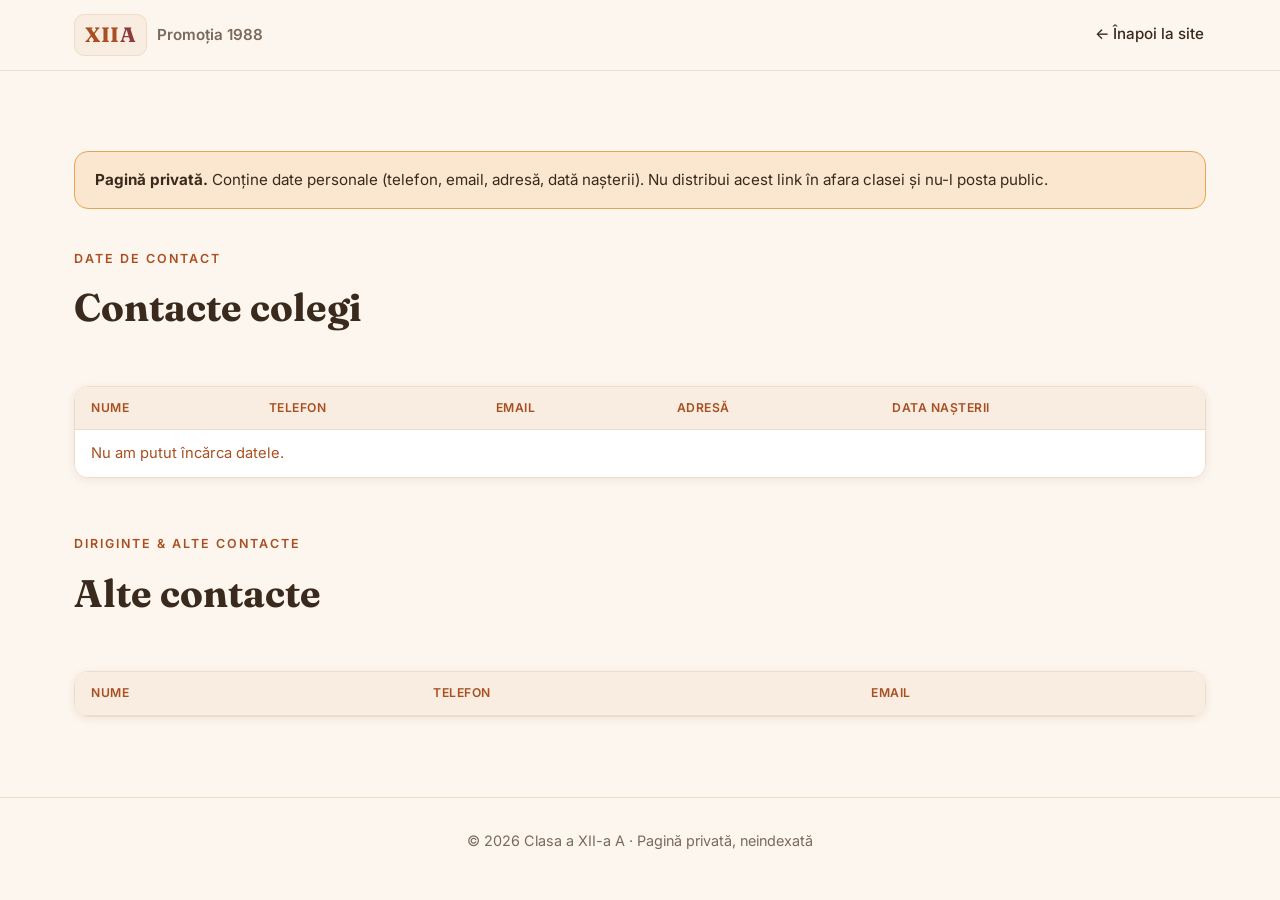
==== contact.html @ 1f1b90fe "Initial commit: site reintalnire clasa a XII-a A, Promotia 1988 Homepage cu hero, grid colegi (37) s" ====
<!DOCTYPE html>
<html lang="ro">
<head>
<meta charset="UTF-8">
<meta name="viewport" content="width=device-width, initial-scale=1.0">
<meta name="robots" content="noindex, nofollow, noarchive">
<title>Contacte private · Clasa a XII-a A</title>
<meta name="description" content="Pagină privată, neindexată — nu distribui acest link public.">
<link rel="preconnect" href="https://fonts.googleapis.com">
<link rel="preconnect" href="https://fonts.gstatic.com" crossorigin>
<link href="https://fonts.googleapis.com/css2?family=Fraunces:opsz,wght@9..144,500;9..144,600;9..144,700&family=Inter:wght@400;500;600;700&display=swap" rel="stylesheet">
<link rel="stylesheet" href="assets/css/style.css">
<link rel="stylesheet" href="assets/css/contact.css">
</head>
<body>

<header class="site-header">
  <div class="container header-inner">
    <a class="brand" href="index.html">
      <span class="brand-mark">XII<span class="brand-mark-accent">A</span></span>
      <span class="brand-text">Promoția 1988</span>
    </a>
    <nav class="main-nav" aria-label="Navigare">
      <a href="index.html">&larr; Înapoi la site</a>
    </nav>
  </div>
</header>

<main>
  <section class="section">
    <div class="container">
      <div class="privacy-banner" role="alert">
        <strong>Pagină privată.</strong> Conține date personale (telefon, email, adresă, dată nașterii). Nu distribui acest link în afara clasei și nu-l posta public.
      </div>

      <div class="section-heading" style="text-align:left; margin-left:0;">
        <p class="section-eyebrow">Date de contact</p>
        <h2>Contacte colegi</h2>
      </div>

      <div class="table-scroll">
        <table class="contact-table" id="contact-table">
          <thead>
            <tr>
              <th>Nume</th>
              <th>Telefon</th>
              <th>Email</th>
              <th>Adresă</th>
              <th>Data nașterii</th>
            </tr>
          </thead>
          <tbody id="contact-table-body"></tbody>
        </table>
      </div>

      <div class="section-heading" style="text-align:left; margin-left:0; margin-top:56px;">
        <p class="section-eyebrow">Diriginte &amp; alte contacte</p>
        <h2>Alte contacte</h2>
      </div>
      <div class="table-scroll">
        <table class="contact-table" id="extra-table">
          <thead>
            <tr>
              <th>Nume</th>
              <th>Telefon</th>
              <th>Email</th>
            </tr>
          </thead>
          <tbody id="extra-table-body"></tbody>
        </table>
      </div>
    </div>
  </section>
</main>

<footer class="site-footer">
  <div class="container footer-inner">
    <p>&copy; <span id="footer-year"></span> Clasa a XII-a A &middot; Pagină privată, neindexată</p>
  </div>
</footer>

<script src="assets/js/contact.js"></script>
</body>
</html>
---- assets/css/style.css ----
:root {
  --color-bg: #fdf6ee;
  --color-bg-alt: #f8ede0;
  --color-surface: #ffffff;
  --color-text: #3a2a1e;
  --color-text-muted: #7a6a5c;
  --color-primary: #c9642c;
  --color-primary-dark: #a94f21;
  --color-secondary: #e8a355;
  --color-accent: #8c3a3a;
  --color-border: #ecdcc8;
  --shadow-sm: 0 2px 8px rgba(60, 40, 20, 0.08);
  --shadow-md: 0 8px 24px rgba(60, 40, 20, 0.12);
  --shadow-lg: 0 16px 40px rgba(60, 40, 20, 0.18);
  --radius-md: 14px;
  --radius-lg: 22px;
  --font-heading: "Fraunces", Georgia, serif;
  --font-body: "Inter", system-ui, -apple-system, Segoe UI, Roboto, sans-serif;
}

* { box-sizing: border-box; }

html { scroll-behavior: smooth; }

body {
  margin: 0;
  font-family: var(--font-body);
  color: var(--color-text);
  background: var(--color-bg);
  line-height: 1.55;
}

img { max-width: 100%; display: block; }

.container {
  width: 100%;
  max-width: 1180px;
  margin: 0 auto;
  padding: 0 24px;
}

/* ---------- Header ---------- */

.site-header {
  position: sticky;
  top: 0;
  z-index: 50;
  background: rgba(253, 246, 238, 0.85);
  backdrop-filter: blur(8px);
  border-bottom: 1px solid var(--color-border);
}

.header-inner {
  display: flex;
  align-items: center;
  justify-content: space-between;
  padding: 14px 24px;
}

.brand {
  display: flex;
  align-items: center;
  gap: 10px;
  text-decoration: none;
  color: var(--color-text);
}

.brand-mark {
  font-family: var(--font-heading);
  font-weight: 700;
  font-size: 1.3rem;
  color: var(--color-primary-dark);
  background: var(--color-bg-alt);
  border: 1px solid var(--color-border);
  border-radius: 10px;
  padding: 4px 10px;
  letter-spacing: 0.5px;
}

.brand-mark-accent { color: var(--color-accent); }

.brand-text {
  font-weight: 600;
  font-size: 0.95rem;
  color: var(--color-text-muted);
}

.main-nav {
  display: flex;
  gap: 28px;
}

.main-nav a {
  color: var(--color-text);
  text-decoration: none;
  font-weight: 500;
  font-size: 0.95rem;
  padding: 6px 2px;
  border-bottom: 2px solid transparent;
  transition: color 0.2s ease, border-color 0.2s ease;
}

.main-nav a:hover {
  color: var(--color-primary-dark);
  border-color: var(--color-secondary);
}

/* ---------- Hero ---------- */

.hero {
  position: relative;
  overflow: hidden;
  padding: 96px 0 84px;
  background: linear-gradient(160deg, #fbe6cf 0%, #fdf6ee 55%, #fdf6ee 100%);
}

.hero-glow {
  position: absolute;
  inset: -30% -10% auto -10%;
  height: 520px;
  background: radial-gradient(60% 60% at 50% 0%, rgba(201, 100, 44, 0.22), rgba(201, 100, 44, 0));
  pointer-events: none;
}

.hero-inner {
  position: relative;
  text-align: center;
  max-width: 760px;
}

.hero-eyebrow {
  text-transform: uppercase;
  letter-spacing: 2px;
  font-size: 0.8rem;
  font-weight: 600;
  color: var(--color-primary-dark);
  margin: 0 0 18px;
}

.hero-title {
  font-family: var(--font-heading);
  font-size: clamp(2.4rem, 5vw, 3.8rem);
  line-height: 1.12;
  margin: 0 0 20px;
  color: var(--color-text);
}

.hero-title span {
  color: var(--color-primary-dark);
}

.hero-subtitle {
  font-size: 1.15rem;
  color: var(--color-text-muted);
  margin: 0 auto 34px;
  max-width: 560px;
}

.hero-actions {
  display: flex;
  justify-content: center;
  gap: 16px;
  flex-wrap: wrap;
}

.btn {
  display: inline-flex;
  align-items: center;
  gap: 8px;
  padding: 13px 28px;
  border-radius: 999px;
  font-weight: 600;
  font-size: 0.98rem;
  text-decoration: none;
  transition: transform 0.15s ease, box-shadow 0.15s ease, background 0.15s ease;
}

.btn-primary {
  background: var(--color-primary);
  color: #fff8f0;
  box-shadow: var(--shadow-md);
}

.btn-primary:hover {
  background: var(--color-primary-dark);
  transform: translateY(-2px);
  box-shadow: var(--shadow-lg);
}

/* ---------- Section headings ---------- */

.section { padding: 80px 0; }
.section:nth-of-type(even) { background: var(--color-bg-alt); }

.section-heading {
  text-align: center;
  max-width: 620px;
  margin: 0 auto 48px;
}

.section-eyebrow {
  text-transform: uppercase;
  letter-spacing: 2px;
  font-size: 0.78rem;
  font-weight: 600;
  color: var(--color-primary-dark);
  margin: 0 0 10px;
}

.section-heading h2 {
  font-family: var(--font-heading);
  font-size: clamp(1.8rem, 3vw, 2.4rem);
  margin: 0 0 12px;
}

.section-lead {
  color: var(--color-text-muted);
  margin: 0;
  font-size: 1.05rem;
}

/* ---------- Colegi grid ---------- */

.colegi-grid {
  display: grid;
  grid-template-columns: repeat(auto-fill, minmax(220px, 1fr));
  gap: 26px;
}

.coleg-card {
  background: var(--color-surface);
  border-radius: var(--radius-lg);
  overflow: hidden;
  box-shadow: var(--shadow-sm);
  border: 1px solid var(--color-border);
  cursor: pointer;
  transition: transform 0.2s ease, box-shadow 0.2s ease;
}

.coleg-card:hover {
  transform: translateY(-6px);
  box-shadow: var(--shadow-lg);
}

.coleg-photo-wrap {
  aspect-ratio: 1 / 1;
  overflow: hidden;
  background: var(--color-bg-alt);
}

.coleg-photo-wrap img {
  width: 100%;
  height: 100%;
  object-fit: cover;
  transition: transform 0.35s ease;
}

.coleg-card:hover .coleg-photo-wrap img {
  transform: scale(1.06);
}

.coleg-info {
  padding: 16px 18px 20px;
}

.coleg-name {
  font-weight: 600;
  font-size: 1.02rem;
  margin: 0 0 4px;
  color: var(--color-text);
}

.coleg-city {
  margin: 0;
  font-size: 0.9rem;
  color: var(--color-text-muted);
  display: flex;
  align-items: center;
  gap: 6px;
}

.coleg-city::before {
  content: "\1F4CD";
  font-size: 0.85em;
}

.coleg-photo-count {
  display: inline-block;
  margin-top: 8px;
  font-size: 0.78rem;
  color: var(--color-primary-dark);
  background: var(--color-bg-alt);
  border-radius: 999px;
  padding: 3px 10px;
}

/* ---------- Albume foto ---------- */

.albume-grid {
  display: grid;
  grid-template-columns: repeat(auto-fill, minmax(240px, 1fr));
  gap: 22px;
}

.album-card {
  display: flex;
  align-items: center;
  gap: 16px;
  background: var(--color-surface);
  border: 1px solid var(--color-border);
  border-radius: var(--radius-md);
  padding: 18px 20px;
  text-decoration: none;
  color: var(--color-text);
  box-shadow: var(--shadow-sm);
  transition: transform 0.2s ease, box-shadow 0.2s ease, border-color 0.2s ease;
}

.album-card:hover {
  transform: translateY(-4px);
  box-shadow: var(--shadow-md);
  border-color: var(--color-secondary);
}

.album-icon {
  flex: none;
  width: 46px;
  height: 46px;
  border-radius: 50%;
  background: var(--color-bg-alt);
  color: var(--color-primary-dark);
  display: flex;
  align-items: center;
  justify-content: center;
}

.album-icon svg { width: 22px; height: 22px; }

.album-body { flex: 1; min-width: 0; }

.album-title {
  margin: 0 0 4px;
  font-weight: 600;
  font-size: 0.98rem;
  line-height: 1.3;
}

.album-cta {
  font-size: 0.82rem;
  color: var(--color-primary-dark);
  font-weight: 600;
}

/* ---------- Video ---------- */

.video-grid {
  display: grid;
  grid-template-columns: repeat(auto-fill, minmax(280px, 1fr));
  gap: 26px;
}

.video-card {
  background: var(--color-surface);
  border-radius: var(--radius-lg);
  overflow: hidden;
  box-shadow: var(--shadow-sm);
  border: 1px solid var(--color-border);
  transition: transform 0.2s ease, box-shadow 0.2s ease;
}

.video-card:hover {
  transform: translateY(-6px);
  box-shadow: var(--shadow-lg);
}

.video-thumb {
  position: relative;
  aspect-ratio: 16 / 9;
  background: #1a1210;
  cursor: pointer;
  overflow: hidden;
}

.video-thumb img {
  width: 100%;
  height: 100%;
  object-fit: cover;
  transition: transform 0.35s ease, filter 0.2s ease;
}

.video-card:hover .video-thumb img {
  transform: scale(1.05);
  filter: brightness(0.85);
}

.video-thumb iframe {
  width: 100%;
  height: 100%;
  border: 0;
  display: block;
}

.video-play-btn {
  position: absolute;
  inset: 0;
  margin: auto;
  width: 60px;
  height: 60px;
  border-radius: 50%;
  background: rgba(201, 100, 44, 0.92);
  color: #fff8f0;
  display: flex;
  align-items: center;
  justify-content: center;
  pointer-events: none;
  box-shadow: 0 6px 18px rgba(60, 40, 20, 0.35);
}

.video-play-btn svg { width: 22px; height: 22px; margin-left: 3px; }

.video-info { padding: 14px 18px 18px; }

.video-title {
  margin: 0;
  font-weight: 600;
  font-size: 0.98rem;
  color: var(--color-text);
}

/* ---------- Footer ---------- */

.site-footer {
  padding: 32px 0;
  text-align: center;
  color: var(--color-text-muted);
  font-size: 0.9rem;
  border-top: 1px solid var(--color-border);
}

.footer-inner p { margin: 0; }

/* ---------- Lightbox ---------- */

.lightbox {
  position: fixed;
  inset: 0;
  background: rgba(30, 20, 12, 0.88);
  display: flex;
  align-items: center;
  justify-content: center;
  z-index: 100;
}

.lightbox[hidden] { display: none; }

.lightbox-img {
  max-width: min(86vw, 640px);
  max-height: 78vh;
  border-radius: var(--radius-md);
  box-shadow: var(--shadow-lg);
}

.lightbox-caption {
  position: absolute;
  bottom: 40px;
  left: 0;
  right: 0;
  text-align: center;
  color: #fdf6ee;
  font-weight: 600;
}

.lightbox-close {
  position: absolute;
  top: 24px;
  right: 28px;
  background: none;
  border: none;
  color: #fdf6ee;
  font-size: 2rem;
  line-height: 1;
  cursor: pointer;
}

.lightbox-nav {
  background: rgba(253, 246, 238, 0.15);
  border: none;
  color: #fdf6ee;
  font-size: 1.4rem;
  width: 48px;
  height: 48px;
  border-radius: 50%;
  cursor: pointer;
  transition: background 0.2s ease;
}

.lightbox-nav:hover { background: rgba(253, 246, 238, 0.3); }

.lightbox-prev { position: absolute; left: 16px; }
.lightbox-next { position: absolute; right: 16px; }

/* ---------- Responsive ---------- */

@media (max-width: 640px) {
  .header-inner { padding: 12px 16px; }
  .brand-text { display: none; }
  .hero { padding: 64px 0 56px; }
  .section { padding: 56px 0; }
  .colegi-grid { grid-template-columns: repeat(auto-fill, minmax(150px, 1fr)); gap: 16px; }
  .lightbox-nav { width: 40px; height: 40px; font-size: 1.1rem; }
}
---- assets/css/contact.css ----
.privacy-banner {
  background: #fbe6cf;
  border: 1px solid var(--color-secondary);
  color: var(--color-text);
  border-radius: var(--radius-md);
  padding: 16px 20px;
  margin-bottom: 40px;
  font-size: 0.95rem;
}

.table-scroll {
  overflow-x: auto;
  border-radius: var(--radius-md);
  border: 1px solid var(--color-border);
  box-shadow: var(--shadow-sm);
}

.contact-table {
  width: 100%;
  border-collapse: collapse;
  background: var(--color-surface);
  font-size: 0.92rem;
  white-space: nowrap;
}

.contact-table th,
.contact-table td {
  text-align: left;
  padding: 12px 16px;
  border-bottom: 1px solid var(--color-border);
}

.contact-table th {
  background: var(--color-bg-alt);
  color: var(--color-primary-dark);
  font-weight: 600;
  text-transform: uppercase;
  font-size: 0.76rem;
  letter-spacing: 0.5px;
}

.contact-table tbody tr:last-child td { border-bottom: none; }
.contact-table tbody tr:hover { background: var(--color-bg-alt); }

.contact-table td.muted { color: var(--color-text-muted); }
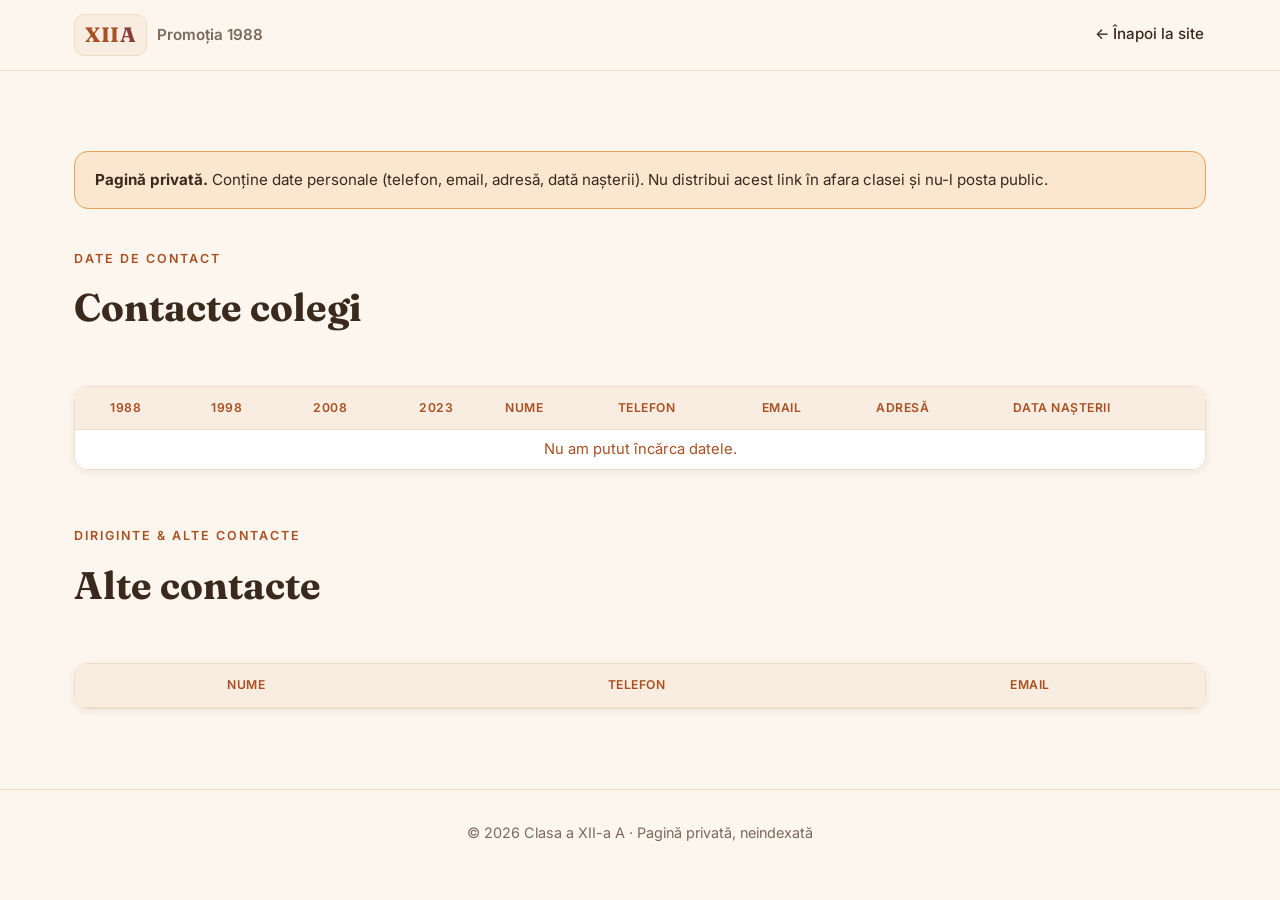
==== commit 994d6284: "Adauga coloanele foto 1988/1998/2008/2023 in tabelul de contacte Recreeaza structura "Date personale" ====
--- a/contact.html
+++ b/contact.html
@@ -42,6 +42,10 @@
         <table class="contact-table" id="contact-table">
           <thead>
             <tr>
+              <th>1988</th>
+              <th>1998</th>
+              <th>2008</th>
+              <th>2023</th>
               <th>Nume</th>
               <th>Telefon</th>
               <th>Email</th>
--- a/assets/css/style.css
+++ b/assets/css/style.css
@@ -294,6 +294,17 @@
   padding: 3px 10px;
 }
 
+.in-memoriam-frame {
+  border: 4px solid #1a1a1a;
+}
+
+.in-memoriam-label {
+  margin: 6px 0 0;
+  font-size: 0.82rem;
+  font-style: italic;
+  color: var(--color-text-muted);
+}
+
 /* ---------- Albume foto ---------- */
 
 .albume-grid {
--- a/assets/css/contact.css
+++ b/assets/css/contact.css
@@ -42,4 +42,16 @@
 .contact-table tbody tr:last-child td { border-bottom: none; }
 .contact-table tbody tr:hover { background: var(--color-bg-alt); }
 
-.contact-table td.muted { color: var(--color-text-muted); }
+.contact-table td.muted { color: var(--color-text-muted); text-align: center; }
+
+.contact-table th:nth-child(-n+4) { text-align: center; }
+.contact-table td:nth-child(-n+4) { padding: 8px; text-align: center; }
+
+.contact-thumb {
+  width: 48px;
+  height: 58px;
+  object-fit: cover;
+  border-radius: 4px;
+  display: inline-block;
+  border: 1px solid var(--color-border);
+}
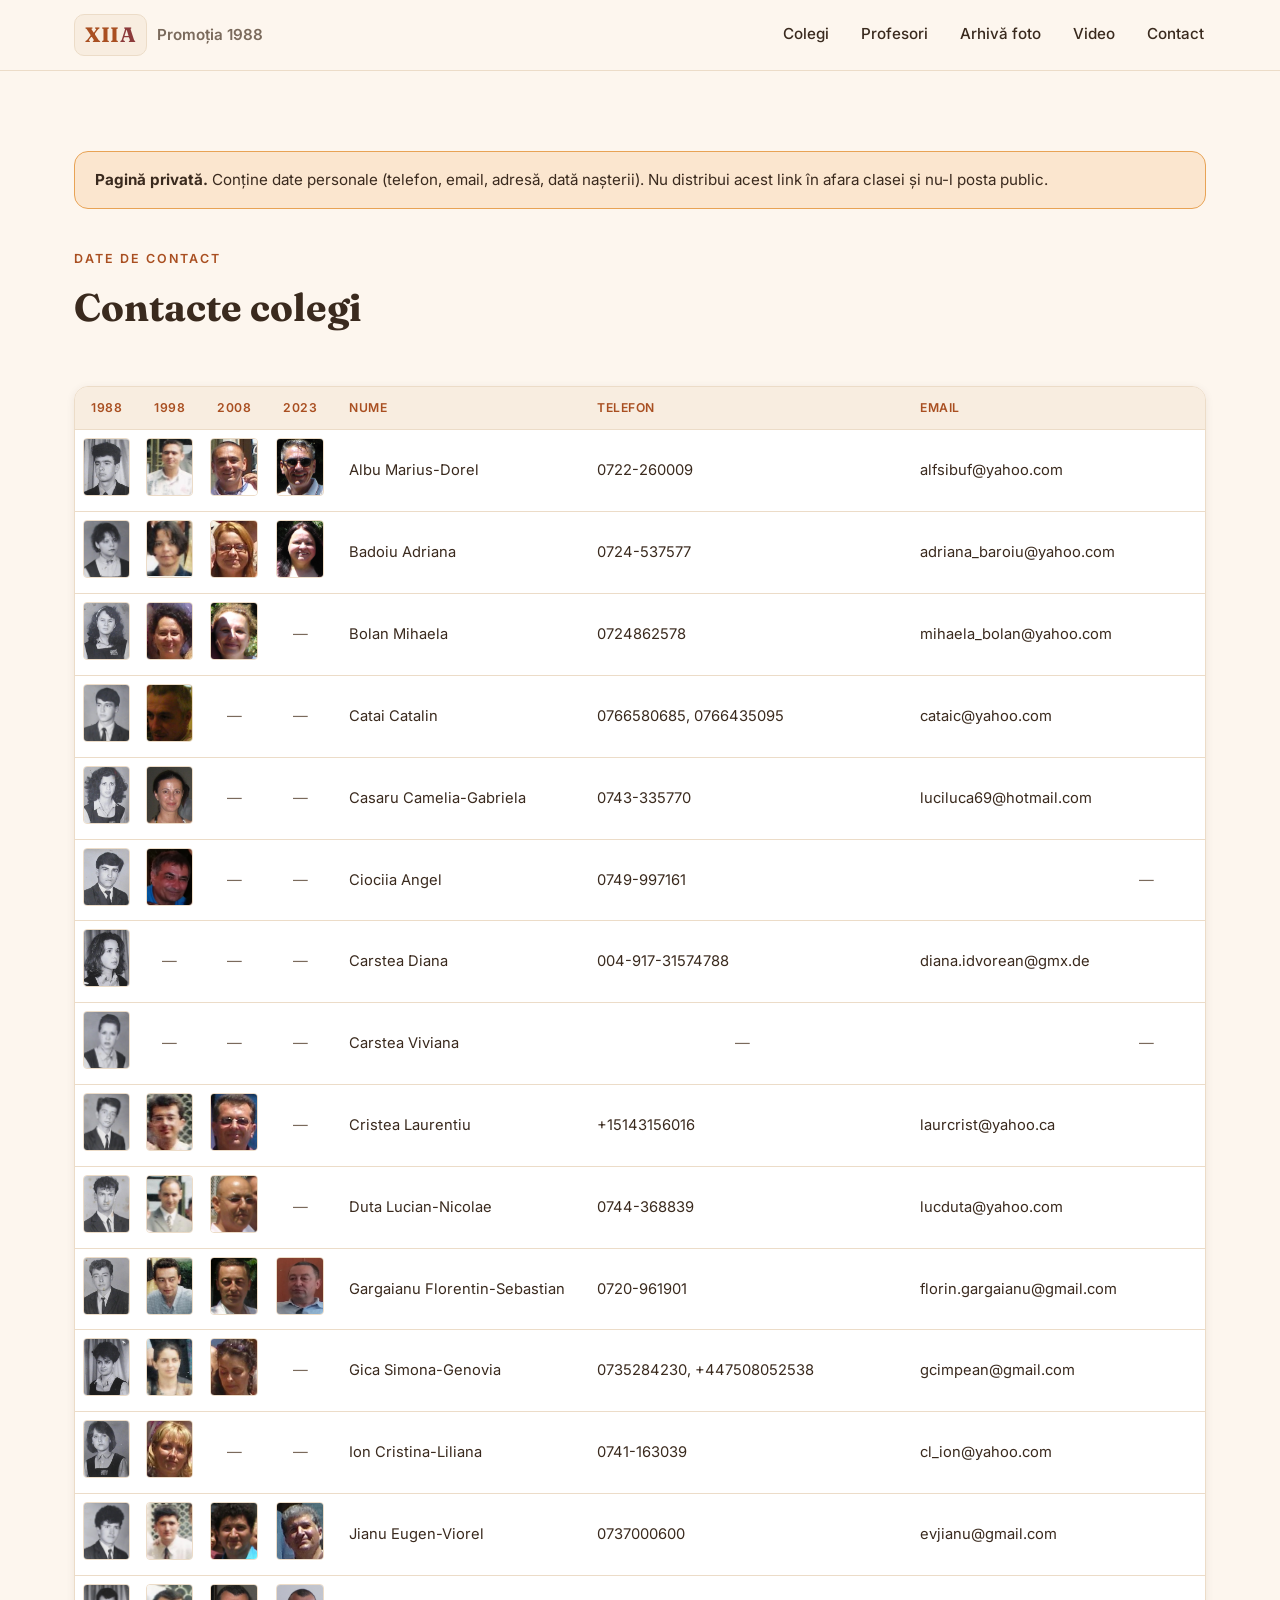
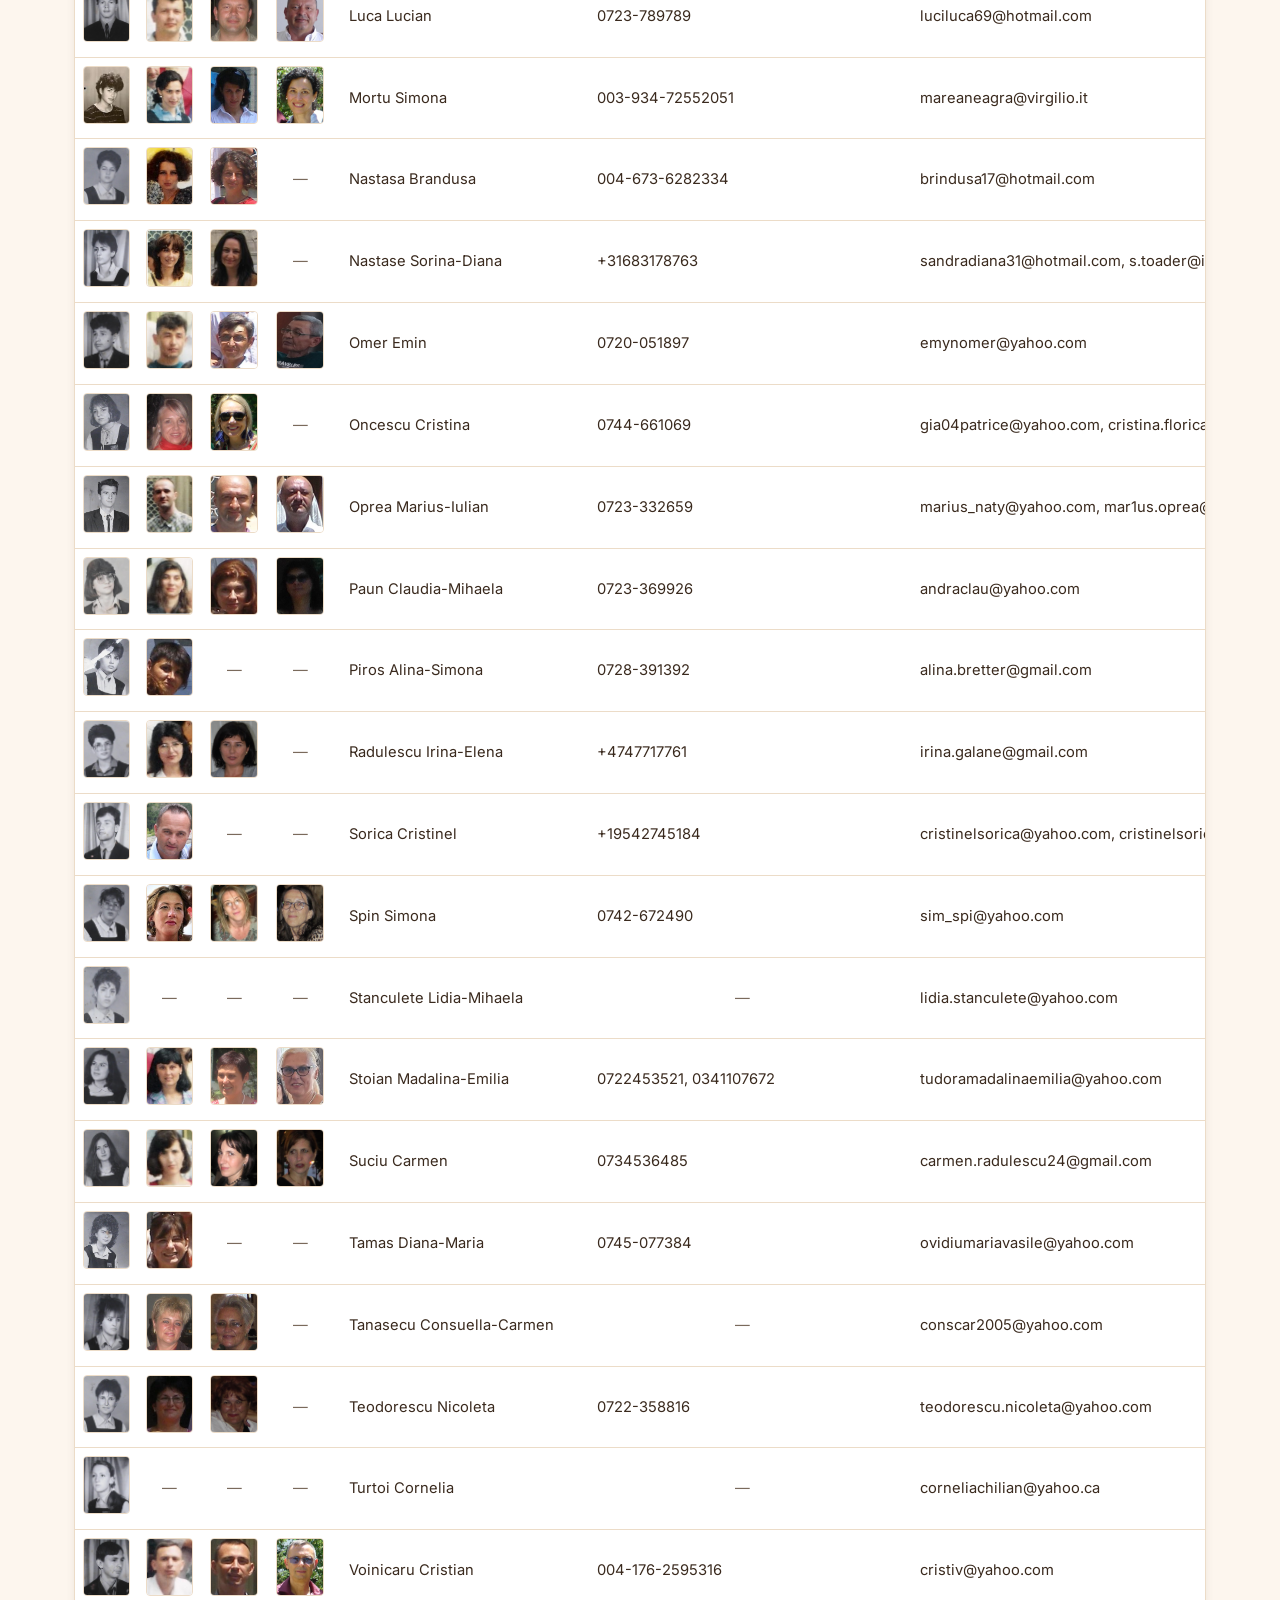
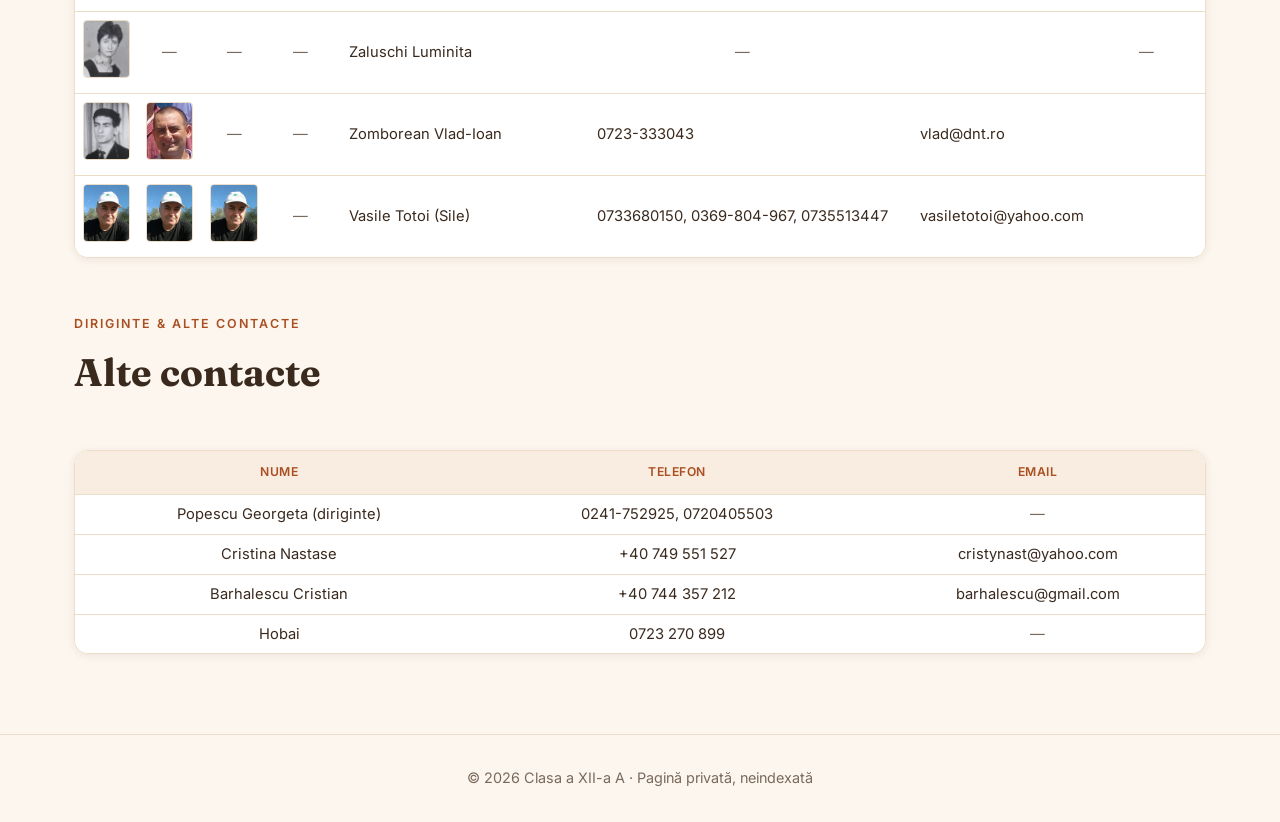
==== commit 370fb242: "Adauga link Contact in navigarea principala Utilizatorul a decis sa faca publice datele de contact; " ====
--- a/contact.html
+++ b/contact.html
@@ -21,7 +21,11 @@
       <span class="brand-text">Promoția 1988</span>
     </a>
     <nav class="main-nav" aria-label="Navigare">
-      <a href="index.html">&larr; Înapoi la site</a>
+      <a href="index.html#colegi">Colegi</a>
+      <a href="index.html#profesori">Profesori</a>
+      <a href="index.html#arhiva">Arhivă foto</a>
+      <a href="index.html#video">Video</a>
+      <a href="contact.html">Contact</a>
     </nav>
   </div>
 </header>
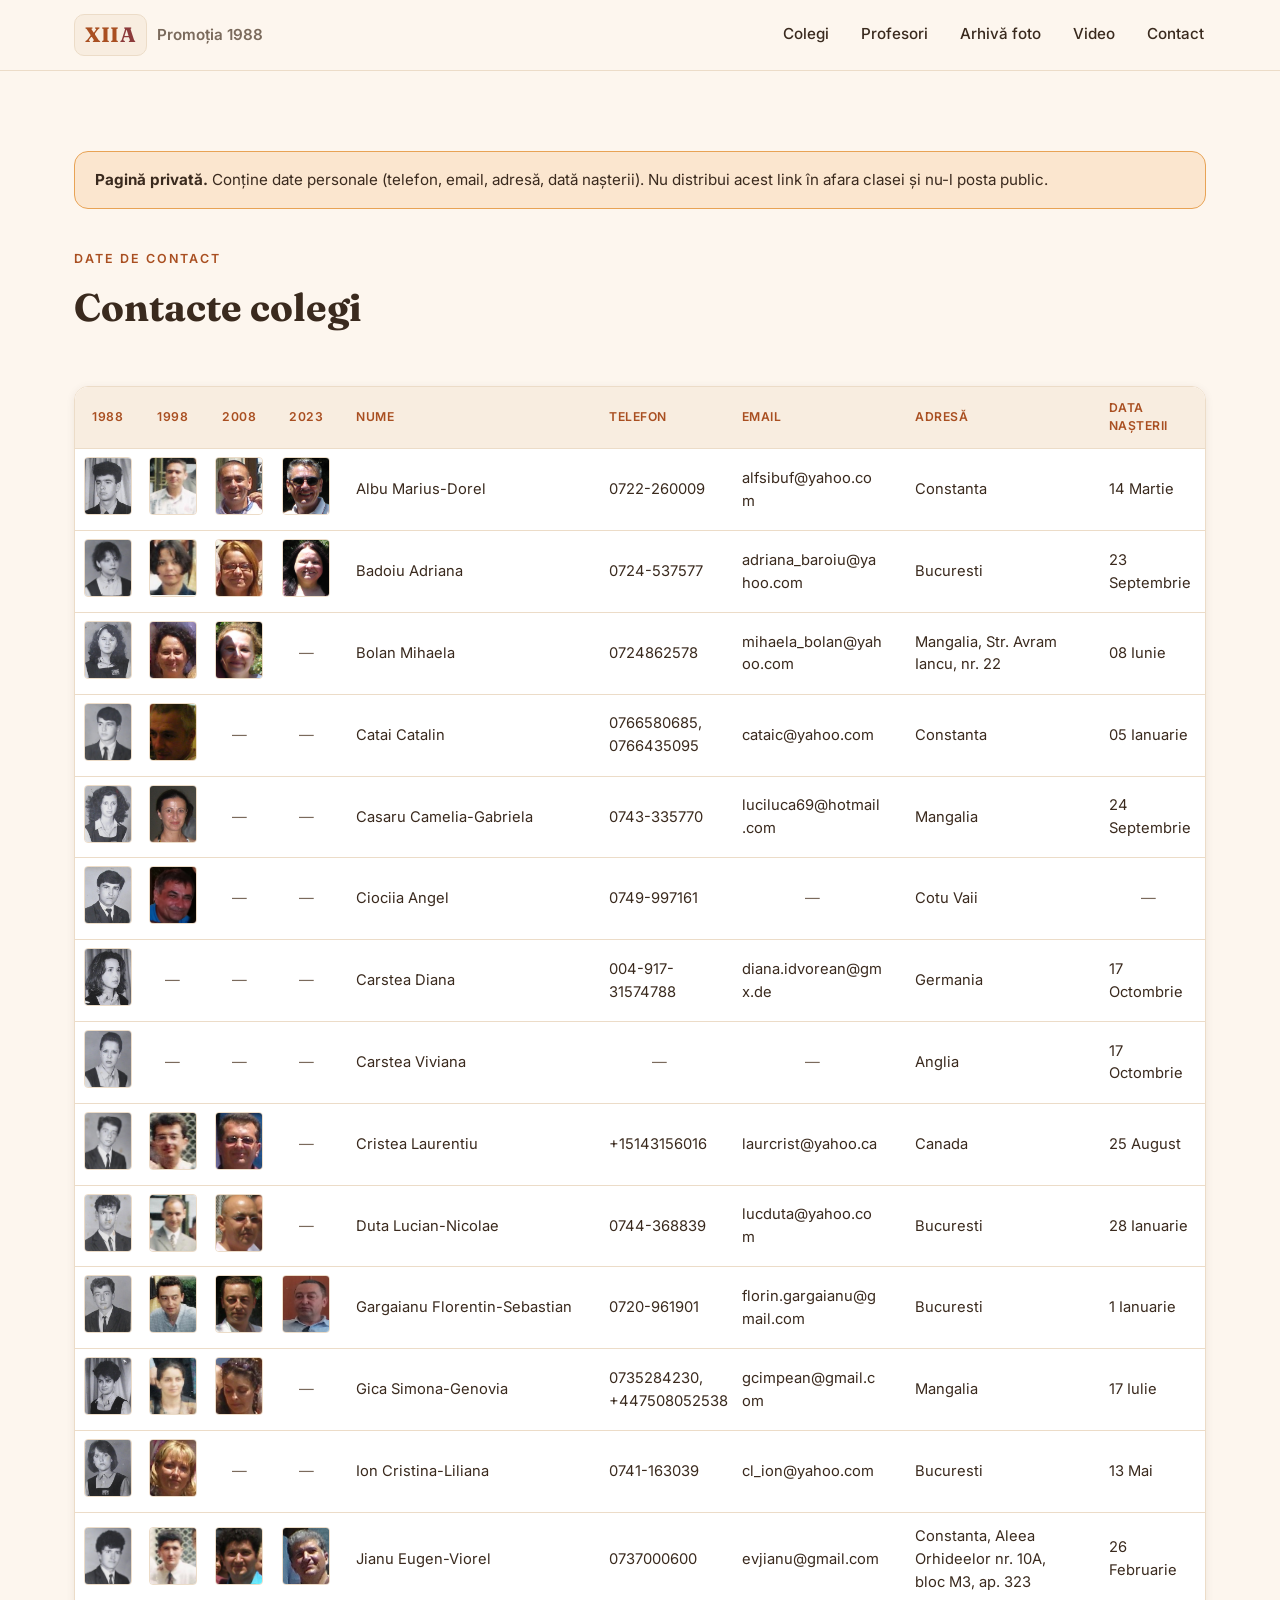
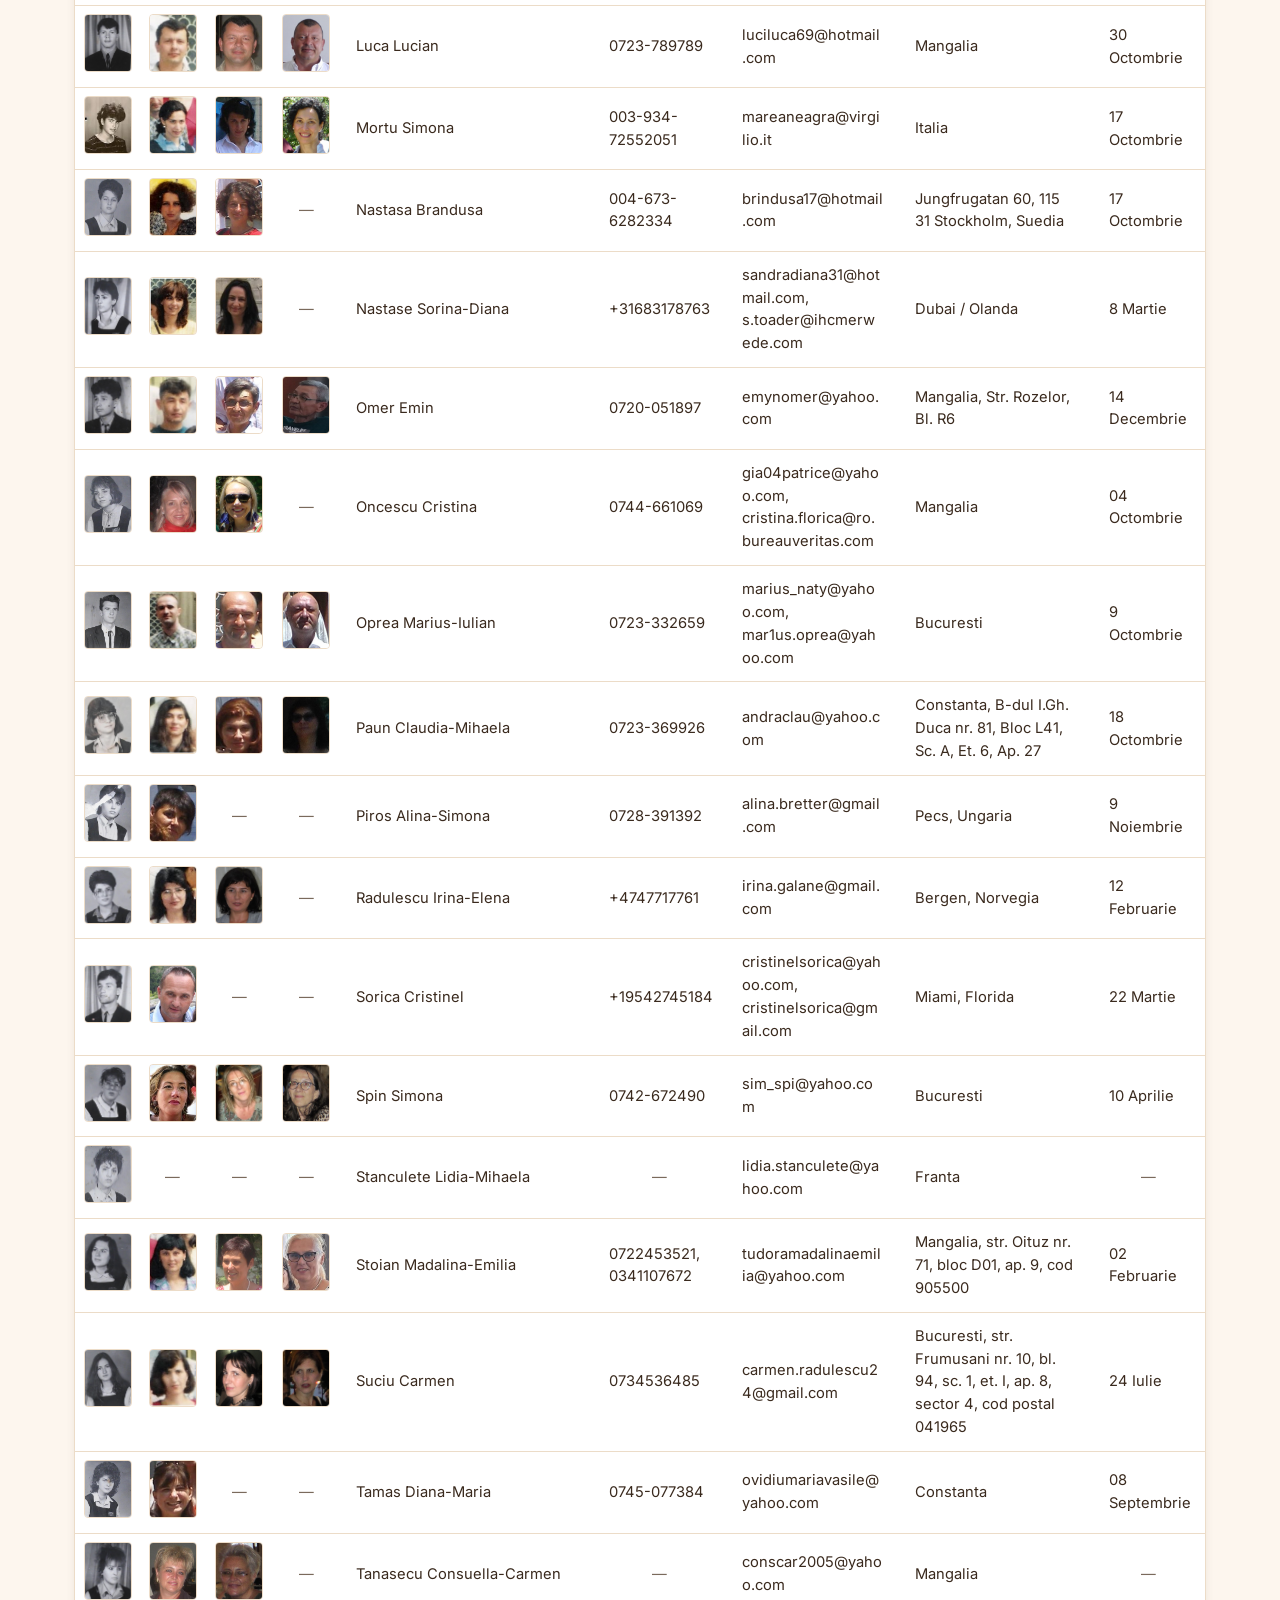
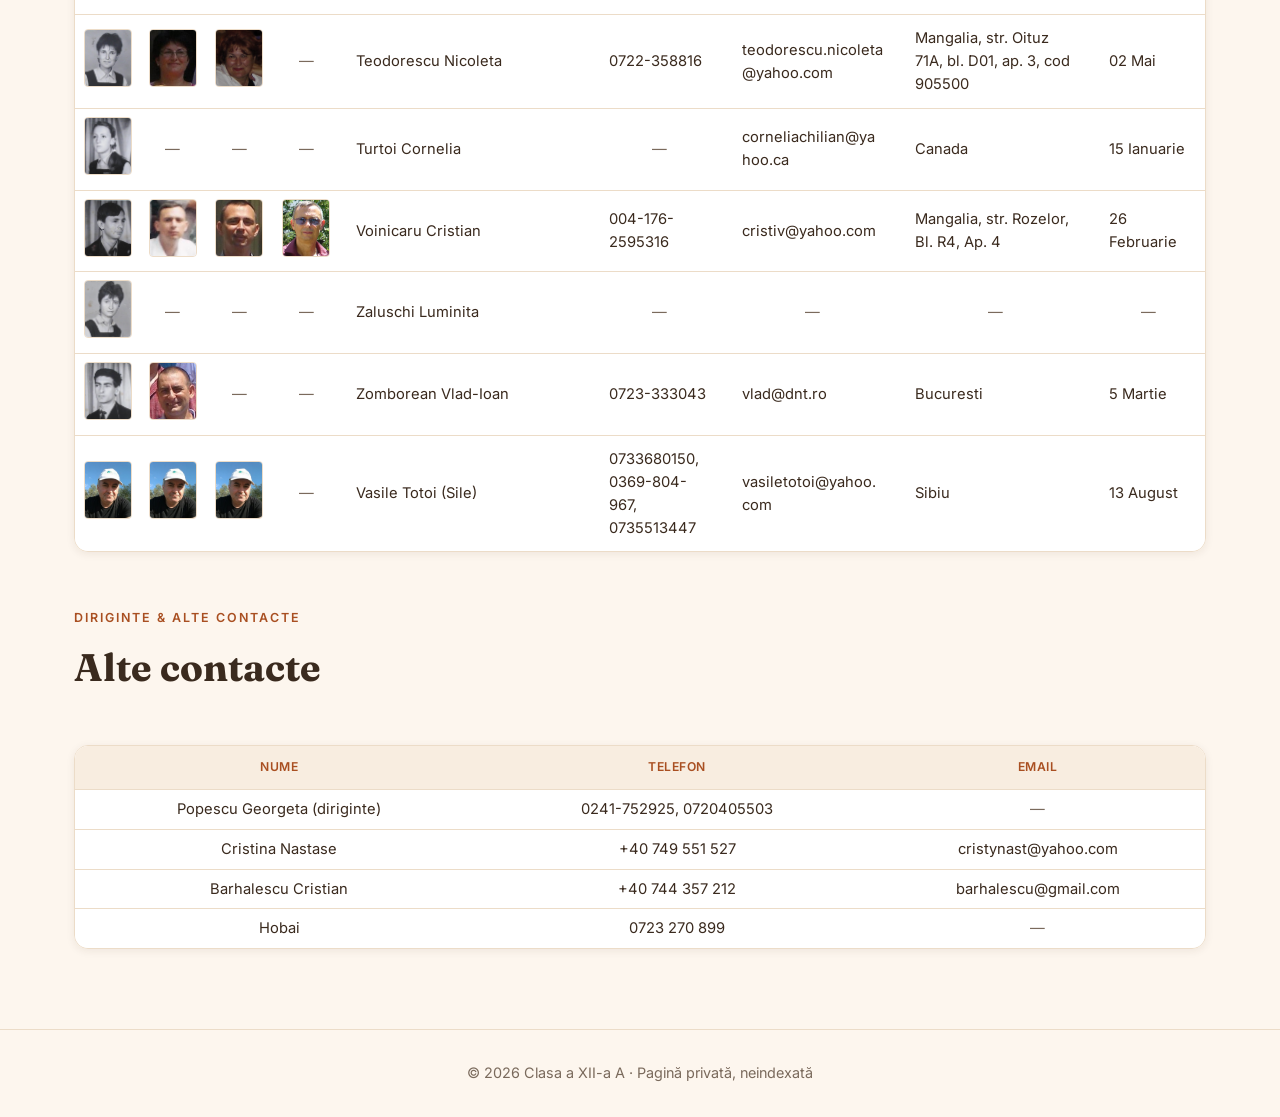
==== commit 35348516: "Adauga meniu hamburger pentru mobil Cu 5 elemente in navigare (Colegi, Profesori, Arhiva foto, Video" ====
--- a/contact.html
+++ b/contact.html
@@ -11,6 +11,7 @@
 <link href="https://fonts.googleapis.com/css2?family=Fraunces:opsz,wght@9..144,500;9..144,600;9..144,700&family=Inter:wght@400;500;600;700&display=swap" rel="stylesheet">
 <link rel="stylesheet" href="assets/css/style.css">
 <link rel="stylesheet" href="assets/css/contact.css">
+<script src="assets/js/nav.js" defer></script>
 </head>
 <body>
 
@@ -20,7 +21,10 @@
       <span class="brand-mark">XII<span class="brand-mark-accent">A</span></span>
       <span class="brand-text">Promoția 1988</span>
     </a>
-    <nav class="main-nav" aria-label="Navigare">
+    <button class="nav-toggle" aria-label="Deschide meniul" aria-expanded="false" aria-controls="main-nav">
+      <span></span><span></span><span></span>
+    </button>
+    <nav class="main-nav" id="main-nav" aria-label="Navigare">
       <a href="index.html#colegi">Colegi</a>
       <a href="index.html#profesori">Profesori</a>
       <a href="index.html#arhiva">Arhivă foto</a>
--- a/assets/css/style.css
+++ b/assets/css/style.css
@@ -51,6 +51,7 @@
 }
 
 .header-inner {
+  position: relative;
   display: flex;
   align-items: center;
   justify-content: space-between;
@@ -103,6 +104,29 @@
 .main-nav a:hover {
   color: var(--color-primary-dark);
   border-color: var(--color-secondary);
+}
+
+.nav-toggle {
+  display: none;
+  flex-direction: column;
+  justify-content: center;
+  gap: 5px;
+  width: 40px;
+  height: 40px;
+  padding: 0;
+  border: 1px solid var(--color-border);
+  border-radius: 10px;
+  background: var(--color-surface);
+  cursor: pointer;
+}
+
+.nav-toggle span {
+  display: block;
+  width: 18px;
+  height: 2px;
+  margin: 0 auto;
+  background: var(--color-text);
+  border-radius: 2px;
 }
 
 /* ---------- Hero ---------- */
@@ -512,6 +536,34 @@
 
 /* ---------- Responsive ---------- */
 
+@media (max-width: 860px) {
+  .nav-toggle { display: flex; }
+
+  .main-nav {
+    display: none;
+    position: absolute;
+    top: 100%;
+    left: 0;
+    right: 0;
+    flex-direction: column;
+    align-items: stretch;
+    gap: 0;
+    background: var(--color-surface);
+    border-bottom: 1px solid var(--color-border);
+    box-shadow: var(--shadow-md);
+  }
+
+  .main-nav.open { display: flex; }
+
+  .main-nav a {
+    padding: 14px 24px;
+    border-bottom: 1px solid var(--color-border);
+    border-radius: 0;
+  }
+
+  .main-nav a:last-child { border-bottom: none; }
+}
+
 @media (max-width: 640px) {
   .header-inner { padding: 12px 16px; }
   .brand-text { display: none; }
--- a/assets/css/contact.css
+++ b/assets/css/contact.css
@@ -20,7 +20,6 @@
   border-collapse: collapse;
   background: var(--color-surface);
   font-size: 0.92rem;
-  white-space: nowrap;
 }
 
 .contact-table th,
@@ -28,6 +27,32 @@
   text-align: left;
   padding: 12px 16px;
   border-bottom: 1px solid var(--color-border);
+  white-space: nowrap;
+}
+
+.contact-table th:nth-child(6),
+.contact-table td:nth-child(6) {
+  white-space: normal;
+  max-width: 130px;
+}
+
+.contact-table th:nth-child(7),
+.contact-table td:nth-child(7) {
+  white-space: normal;
+  max-width: 170px;
+  word-break: break-word;
+}
+
+.contact-table th:nth-child(8),
+.contact-table td:nth-child(8) {
+  white-space: normal;
+  max-width: 190px;
+}
+
+.contact-table th:nth-child(9),
+.contact-table td:nth-child(9) {
+  white-space: normal;
+  max-width: 110px;
 }
 
 .contact-table th {
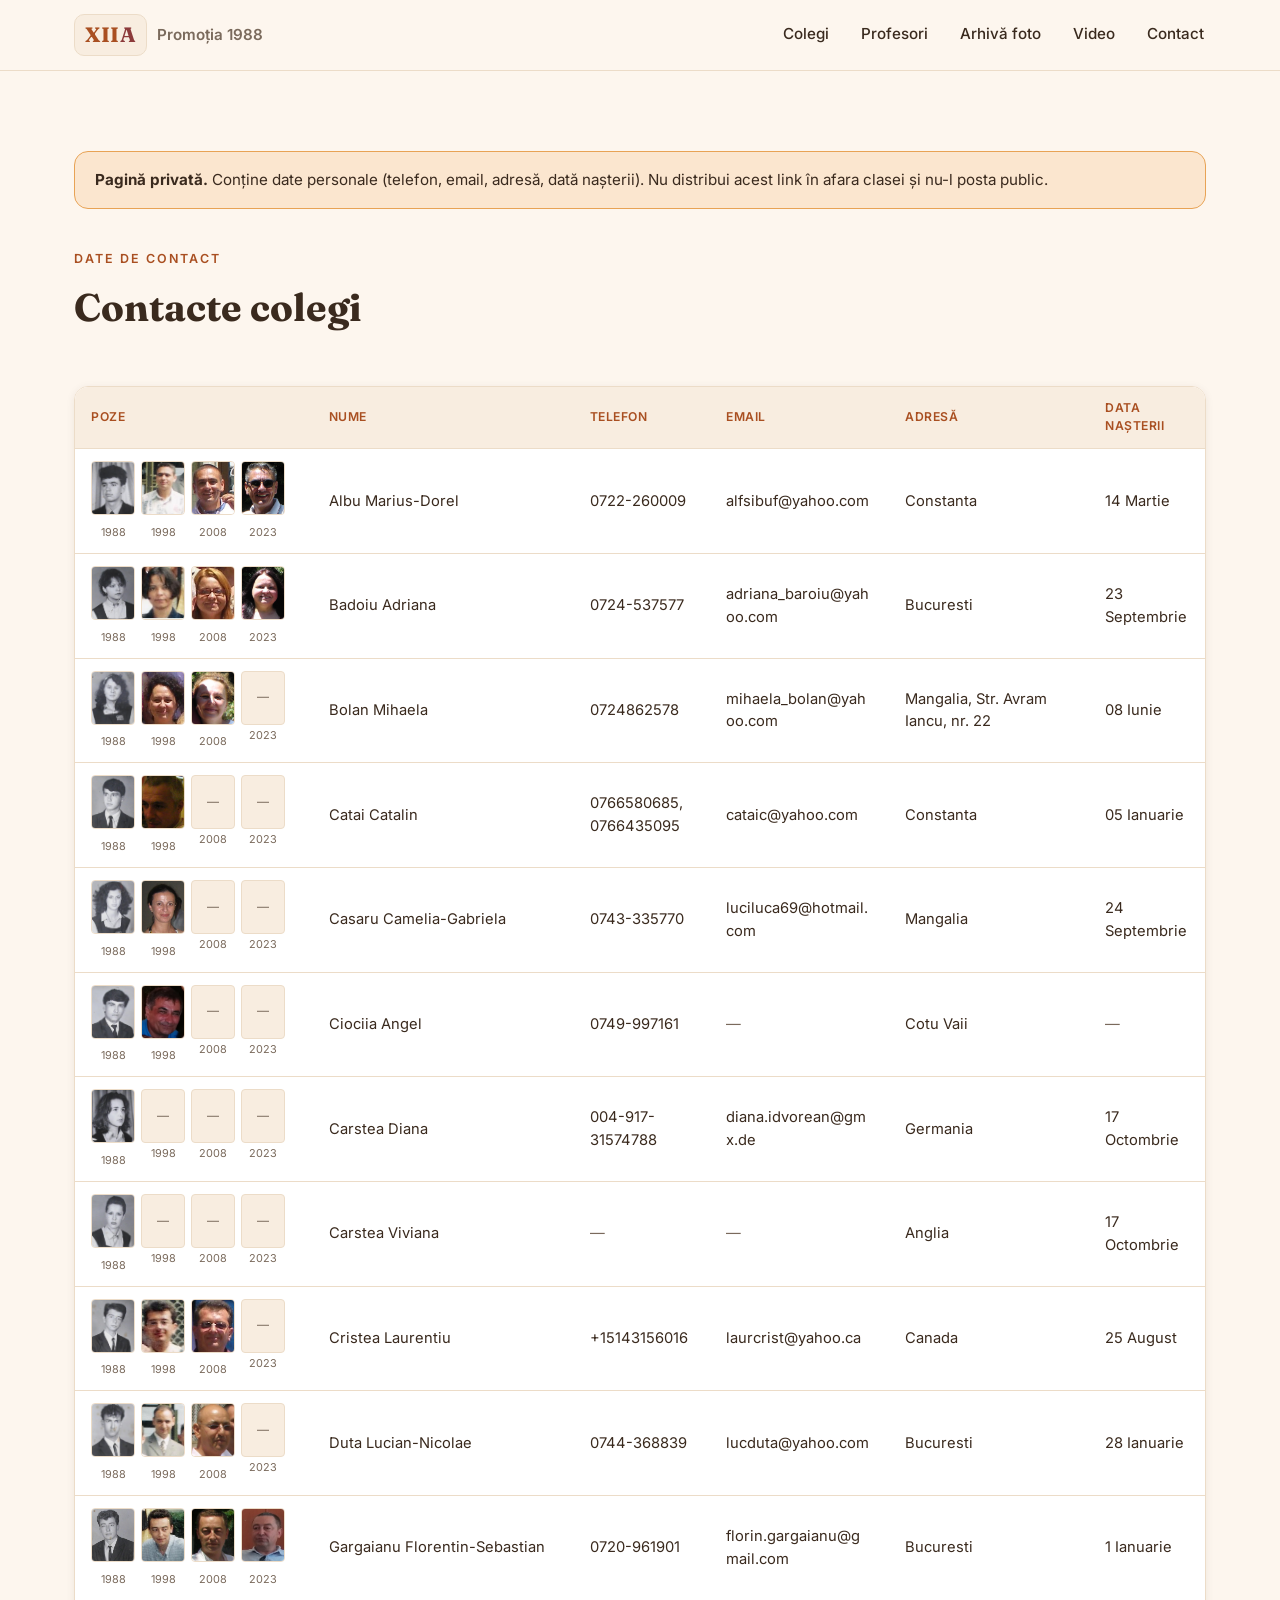
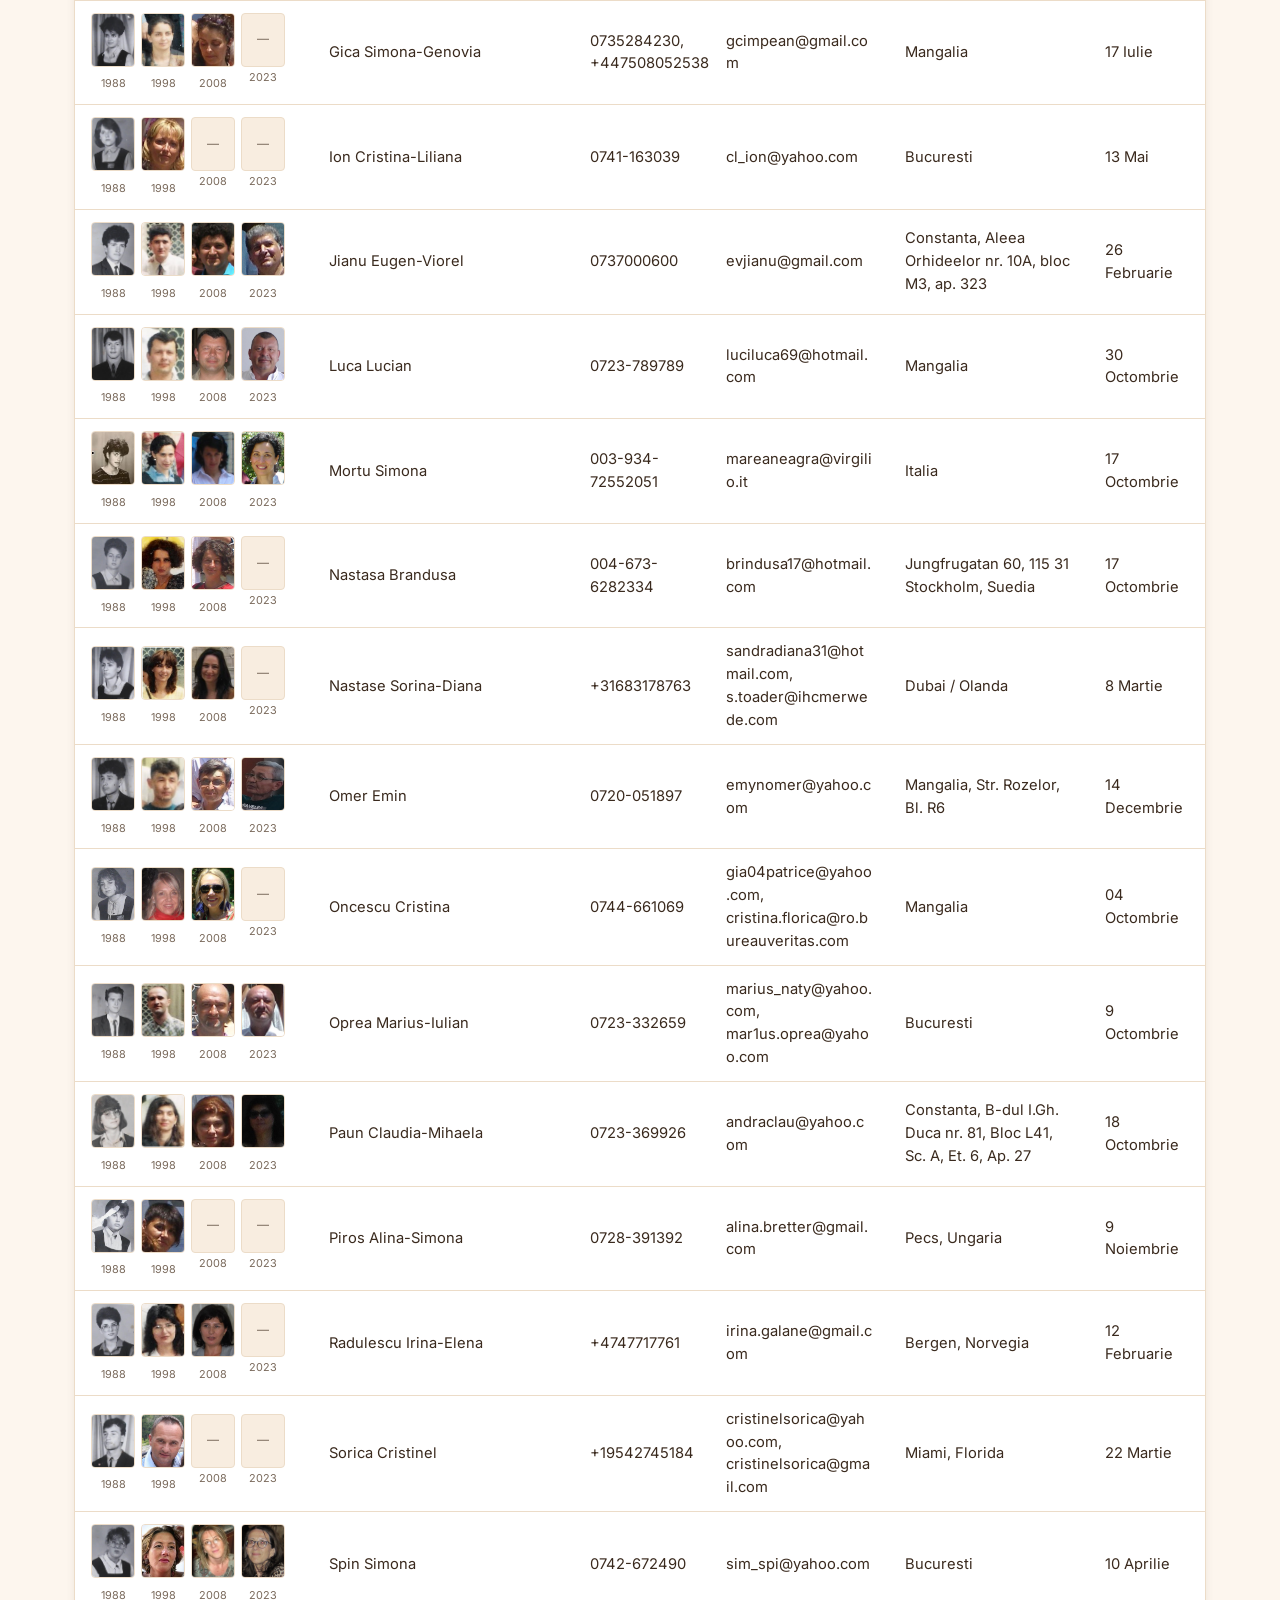
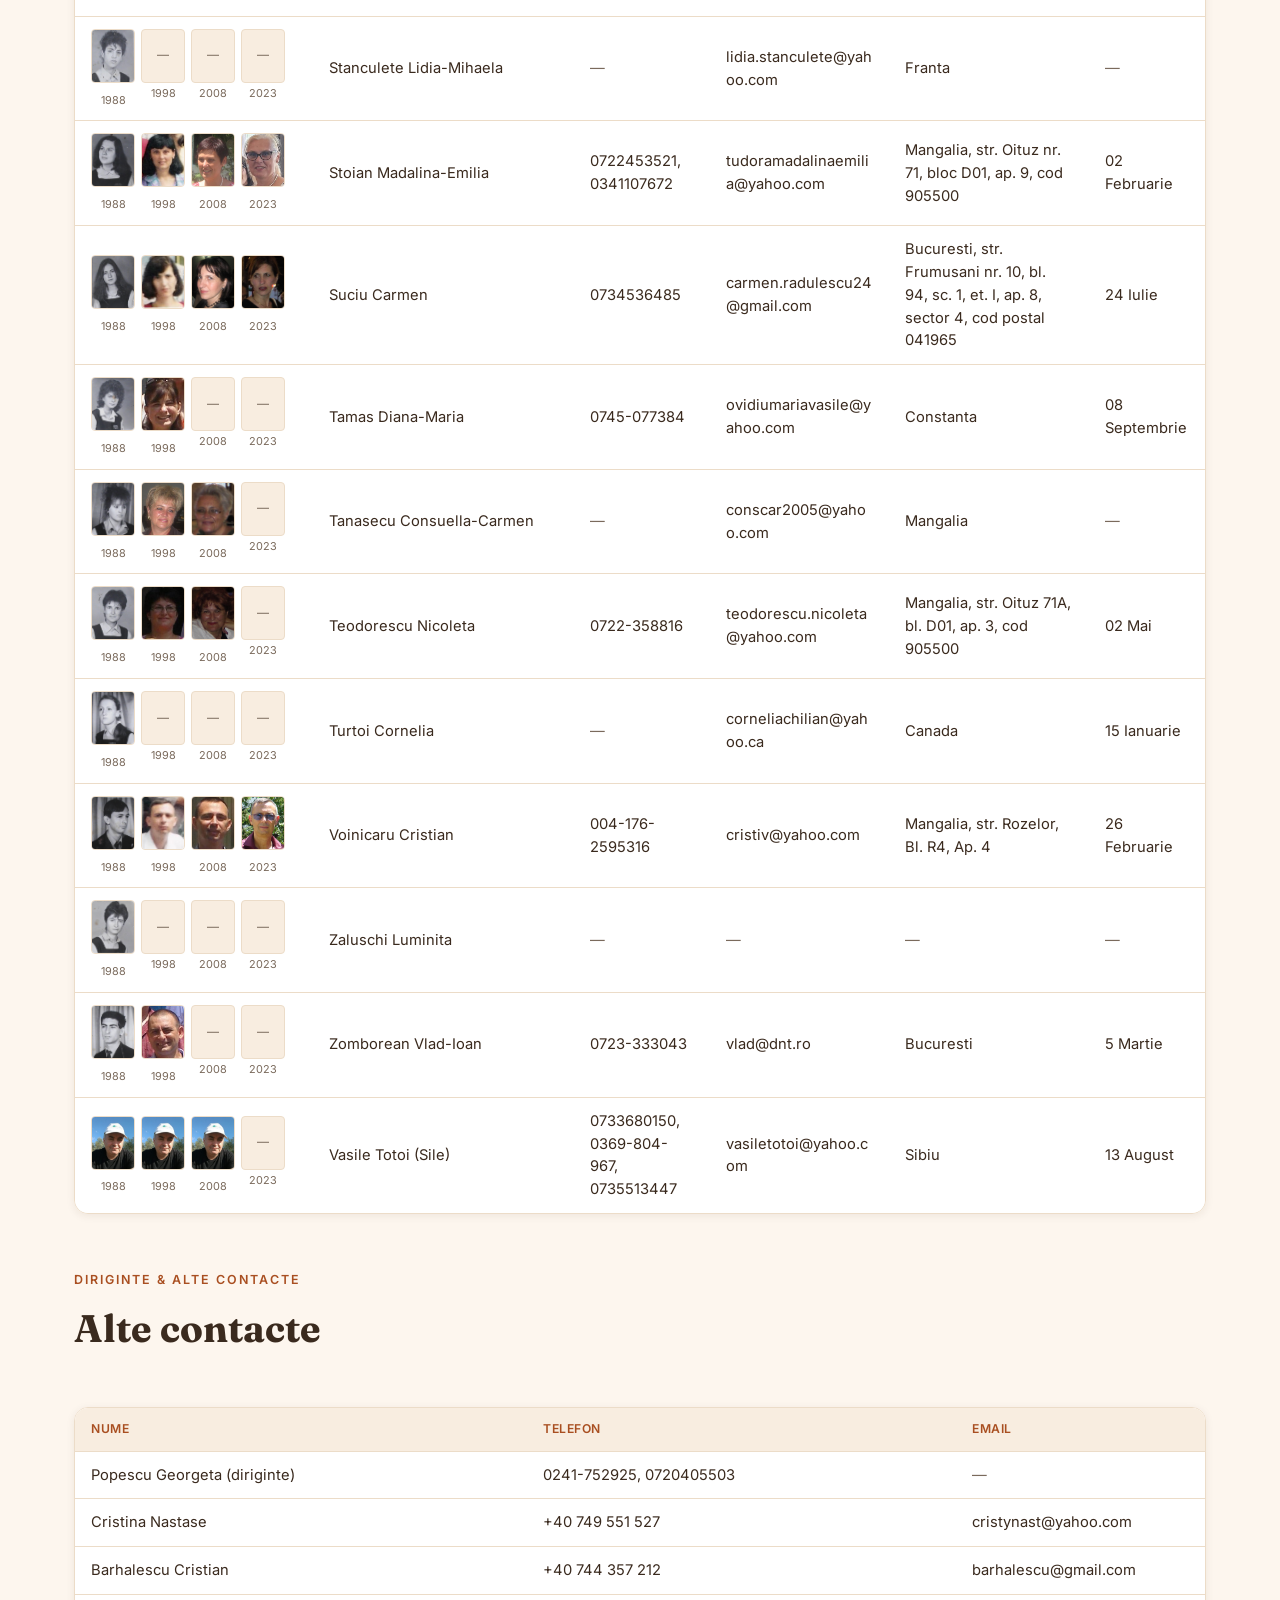
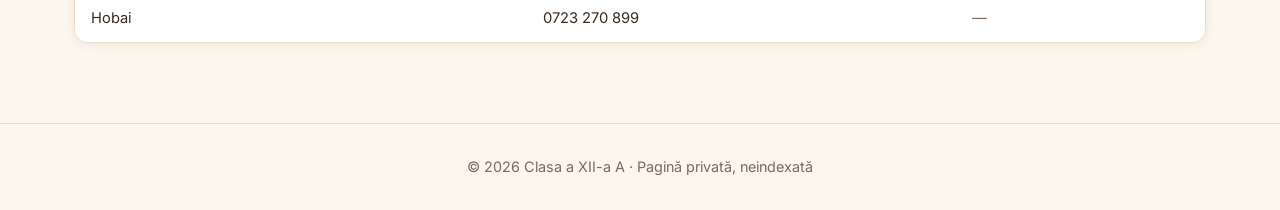
==== commit bd1fb04c: "Repara afisarea tabelului de contacte pe mobil Tabelul avea 9 coloane si era de 2-3x mai lat decat e" ====
--- a/contact.html
+++ b/contact.html
@@ -50,10 +50,7 @@
         <table class="contact-table" id="contact-table">
           <thead>
             <tr>
-              <th>1988</th>
-              <th>1998</th>
-              <th>2008</th>
-              <th>2023</th>
+              <th>Poze</th>
               <th>Nume</th>
               <th>Telefon</th>
               <th>Email</th>
--- a/assets/css/contact.css
+++ b/assets/css/contact.css
@@ -30,27 +30,27 @@
   white-space: nowrap;
 }
 
-.contact-table th:nth-child(6),
-.contact-table td:nth-child(6) {
+.contact-table th:nth-child(3),
+.contact-table td:nth-child(3) {
   white-space: normal;
   max-width: 130px;
 }
 
-.contact-table th:nth-child(7),
-.contact-table td:nth-child(7) {
+.contact-table th:nth-child(4),
+.contact-table td:nth-child(4) {
   white-space: normal;
   max-width: 170px;
   word-break: break-word;
 }
 
-.contact-table th:nth-child(8),
-.contact-table td:nth-child(8) {
+.contact-table th:nth-child(5),
+.contact-table td:nth-child(5) {
   white-space: normal;
   max-width: 190px;
 }
 
-.contact-table th:nth-child(9),
-.contact-table td:nth-child(9) {
+.contact-table th:nth-child(6),
+.contact-table td:nth-child(6) {
   white-space: normal;
   max-width: 110px;
 }
@@ -67,16 +67,90 @@
 .contact-table tbody tr:last-child td { border-bottom: none; }
 .contact-table tbody tr:hover { background: var(--color-bg-alt); }
 
-.contact-table td.muted { color: var(--color-text-muted); text-align: center; }
+.contact-table td.muted { color: var(--color-text-muted); }
 
-.contact-table th:nth-child(-n+4) { text-align: center; }
-.contact-table td:nth-child(-n+4) { padding: 8px; text-align: center; }
+.contact-photos {
+  display: flex;
+  gap: 6px;
+}
+
+.contact-photo {
+  margin: 0;
+  text-align: center;
+}
+
+.contact-photo figcaption {
+  font-size: 0.68rem;
+  color: var(--color-text-muted);
+  margin-top: 2px;
+}
 
 .contact-thumb {
-  width: 48px;
-  height: 58px;
+  width: 44px;
+  height: 54px;
   object-fit: cover;
   border-radius: 4px;
   display: inline-block;
   border: 1px solid var(--color-border);
 }
+
+.contact-thumb-empty {
+  display: flex;
+  align-items: center;
+  justify-content: center;
+  color: var(--color-text-muted);
+  background: var(--color-bg-alt);
+  font-size: 0.75rem;
+}
+
+/* ---------- Mobile card layout ---------- */
+
+@media (max-width: 720px) {
+  .table-scroll {
+    overflow-x: visible;
+    border: none;
+    box-shadow: none;
+    border-radius: 0;
+  }
+
+  .contact-table, .contact-table tbody {
+    display: block;
+    width: 100%;
+  }
+
+  .contact-table thead { display: none; }
+
+  .contact-table tr {
+    display: block;
+    background: var(--color-surface);
+    border: 1px solid var(--color-border);
+    border-radius: var(--radius-md);
+    box-shadow: var(--shadow-sm);
+    padding: 14px 16px;
+    margin-bottom: 16px;
+  }
+
+  .contact-table td {
+    display: block;
+    width: 100%;
+    max-width: none !important;
+    white-space: normal !important;
+    padding: 6px 0;
+    border-bottom: none;
+  }
+
+  .contact-table td[data-label]::before {
+    content: attr(data-label);
+    display: block;
+    font-size: 0.7rem;
+    font-weight: 600;
+    text-transform: uppercase;
+    letter-spacing: 0.5px;
+    color: var(--color-primary-dark);
+    margin-bottom: 2px;
+  }
+
+  .contact-photos-cell { padding-bottom: 10px; border-bottom: 1px solid var(--color-border); margin-bottom: 8px; }
+
+  .contact-photos { justify-content: flex-start; }
+}
